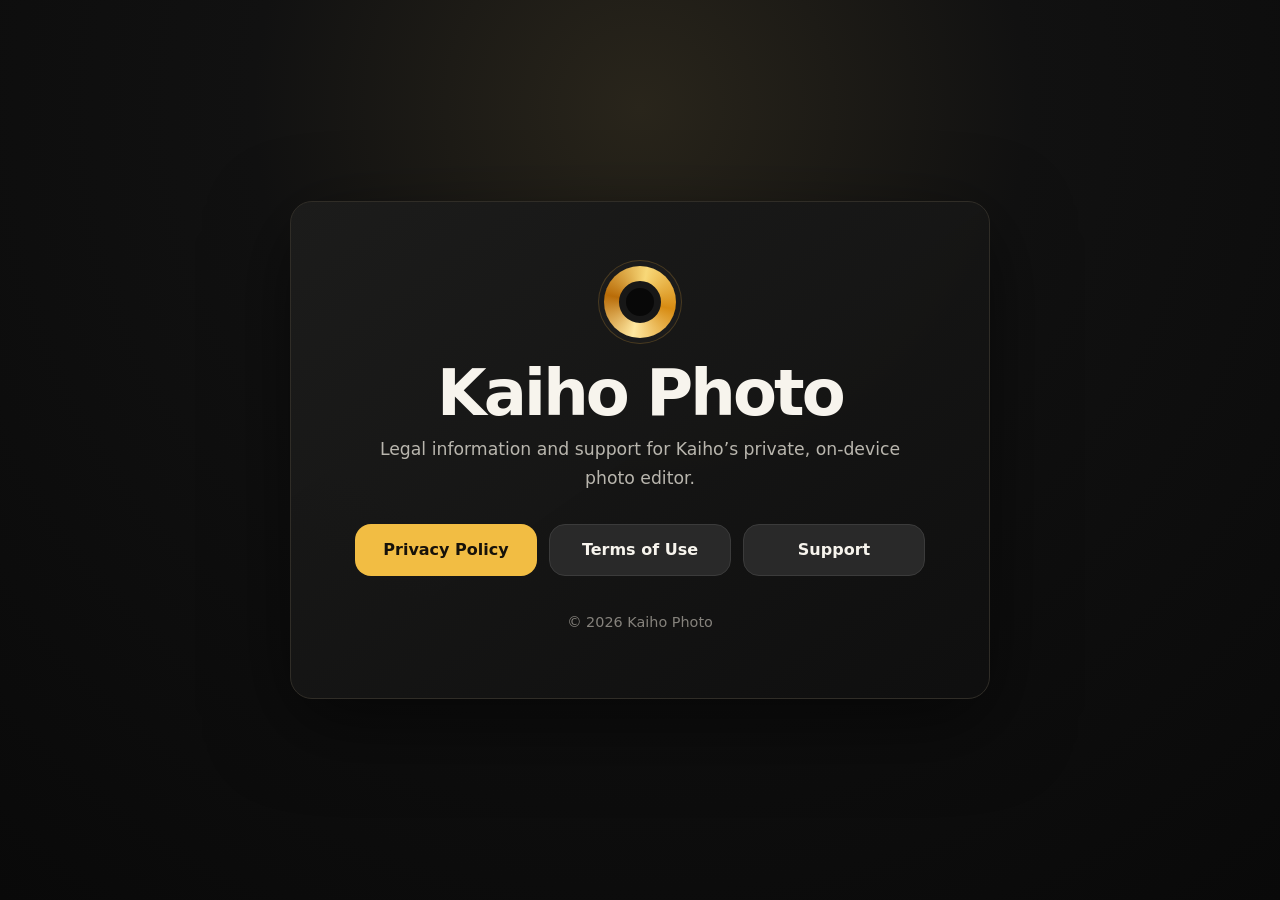
==== index.html @ 6489e250 "Publish Kaiho legal and support pages" ====
<!doctype html>
<html lang="en">
<head>
  <meta charset="utf-8">
  <meta name="viewport" content="width=device-width, initial-scale=1">
  <meta name="description" content="Kaiho Photo legal information and support.">
  <title>Kaiho Photo — Legal &amp; Support</title>
  <link rel="icon" href="favicon.svg" type="image/svg+xml">
  <link rel="stylesheet" href="assets/site.css">
</head>
<body class="landing">
  <main>
    <div class="mark" aria-hidden="true"></div>
    <h1>Kaiho Photo</h1>
    <p class="tagline">Legal information and support for Kaiho’s private, on-device photo editor.</p>
    <nav class="link-grid" aria-label="Legal and support links">
      <a href="privacy/">Privacy Policy</a>
      <a class="secondary" href="terms/">Terms of Use</a>
      <a class="secondary" href="support/">Support</a>
    </nav>
    <footer>&copy; 2026 Kaiho Photo</footer>
  </main>
</body>
</html>
---- assets/site.css ----
:root {
  color-scheme: light dark;
  --gold: #c58812;
  --gold-bright: #f2bd43;
  --paper: #ffffff;
  --ink: #23211d;
  --muted: #69655d;
  --line: #e3ded3;
  --soft: #f7f3e9;
  --page: #f2efe8;
}

* { box-sizing: border-box; }
html { scroll-behavior: smooth; }
body {
  margin: 0;
  background: var(--page);
  color: var(--ink);
  font: 16px/1.7 system-ui, -apple-system, "Segoe UI", sans-serif;
}
a { color: var(--gold); text-underline-offset: 3px; }
header { background: #111; color: #f8f5ed; }
.header-inner, main, footer { width: min(840px, calc(100% - 36px)); margin: auto; }
.header-inner { padding: 38px 0 34px; }
.home-link { color: var(--gold-bright); font-weight: 700; text-decoration: none; }
h1 {
  margin: 14px 0 4px;
  font-size: clamp(2.25rem, 8vw, 4rem);
  line-height: 1.05;
  letter-spacing: -.045em;
}
header p { margin: 10px 0 0; color: #bbb6ac; }
main {
  margin-top: 28px;
  margin-bottom: 28px;
  padding: clamp(25px, 6vw, 54px);
  background: var(--paper);
  border: 1px solid var(--line);
  border-radius: 22px;
  box-shadow: 0 18px 55px #43371913;
}
.summary {
  padding: 18px 20px;
  border-left: 4px solid #e6a621;
  border-radius: 4px 12px 12px 4px;
  background: var(--soft);
  font-size: 1.04rem;
}
h2 { margin: 40px 0 8px; font-size: 1.35rem; line-height: 1.3; }
p, ul { margin: 8px 0 14px; }
ul { padding-left: 24px; }
li + li { margin-top: 7px; }
strong { font-weight: 750; }
footer { padding: 0 0 38px; color: var(--muted); font-size: .9rem; }
.footer-links { display: flex; flex-wrap: wrap; gap: 8px 18px; }

body.landing {
  min-height: 100vh;
  display: grid;
  place-items: center;
  padding: 28px;
  background: radial-gradient(circle at 50% 12%, #29251b 0, #111 38%, #090909 100%);
  color: #f7f4ed;
}
.landing main {
  width: min(700px, 100%);
  margin: 0;
  padding: clamp(30px, 7vw, 64px);
  border-color: #302d27;
  background: linear-gradient(145deg, rgba(28,28,27,.96), rgba(15,15,15,.98));
  box-shadow: 0 24px 80px #0008;
  text-align: center;
}
.mark {
  width: 72px;
  height: 72px;
  margin: 0 auto 22px;
  display: grid;
  place-items: center;
  border-radius: 50%;
  background: conic-gradient(from 12deg, #f8d878, #d78b12, #ffe8a0, #b96c08, #f8d878);
  box-shadow: 0 0 0 5px #1b1b1b, 0 0 0 6px #4a3b20;
}
.mark::after {
  content: "";
  width: 28px;
  height: 28px;
  border: 7px solid #171717;
  border-radius: 50%;
  background: #080808;
}
.landing h1 { margin: 0; }
.tagline { margin: 8px 0 30px; color: #b9b6ae; font-size: 1.08rem; }
.link-grid { display: grid; grid-template-columns: repeat(3, minmax(0, 1fr)); gap: 12px; }
.link-grid a {
  min-height: 52px;
  display: inline-flex;
  align-items: center;
  justify-content: center;
  padding: 10px 15px;
  border-radius: 16px;
  color: #17120a;
  background: var(--gold-bright);
  font-weight: 750;
  text-decoration: none;
}
.link-grid a.secondary { color: #f7f4ed; background: #292929; border: 1px solid #3b3b3b; }
.landing footer { width: auto; padding: 0; margin-top: 34px; color: #85827c; }

@media (max-width: 620px) {
  .link-grid { grid-template-columns: 1fr; }
}

@media (prefers-color-scheme: dark) {
  :root {
    --paper: #171717;
    --ink: #eeeae2;
    --muted: #aaa59b;
    --line: #34312c;
    --soft: #242119;
    --page: #0c0c0c;
  }
}
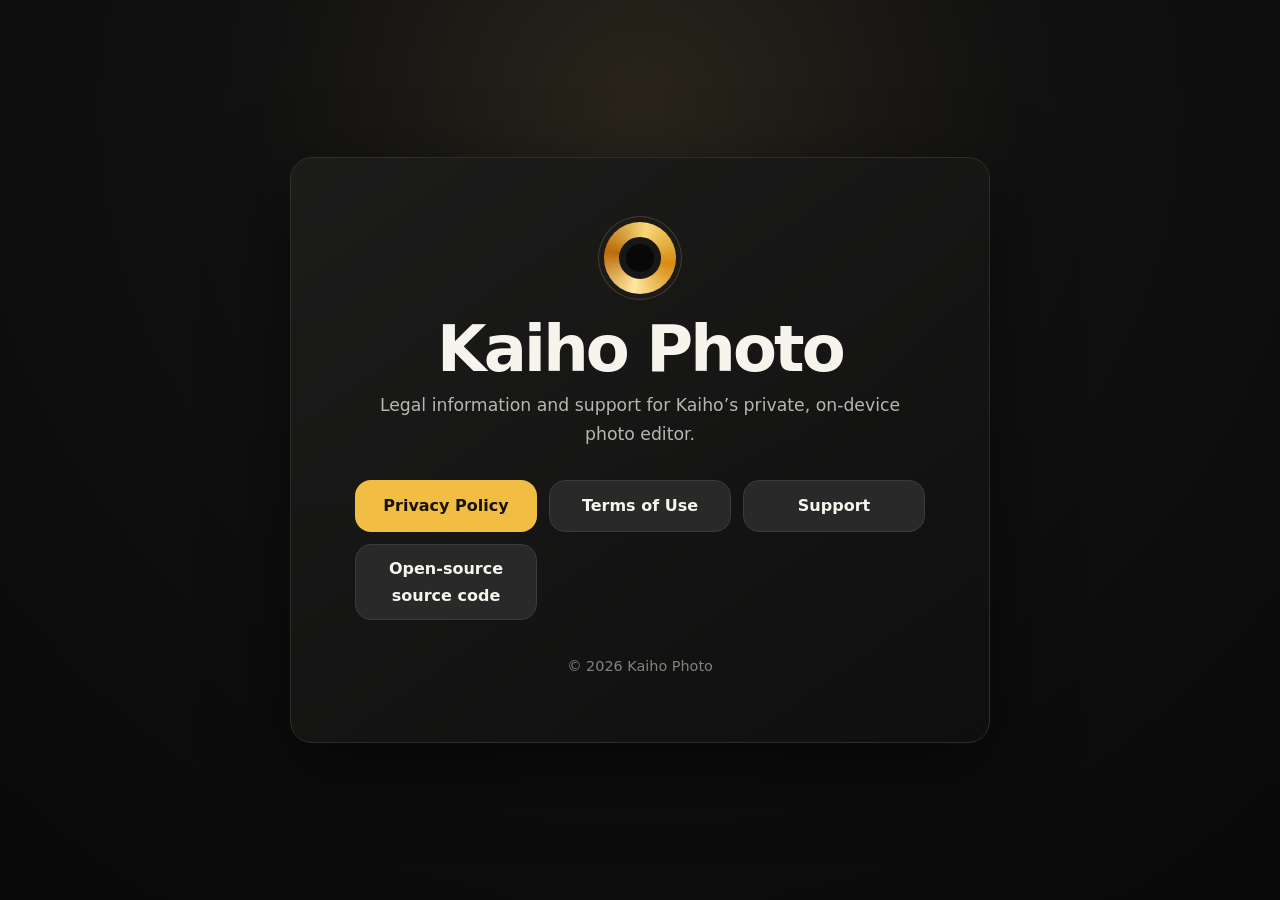
==== commit 6ae8b816: "Publish LibRaw corresponding source" ====
--- a/index.html
+++ b/index.html
@@ -17,6 +17,7 @@
       <a href="privacy/">Privacy Policy</a>
       <a class="secondary" href="terms/">Terms of Use</a>
       <a class="secondary" href="support/">Support</a>
+      <a class="secondary" href="source/">Open-source source code</a>
     </nav>
     <footer>&copy; 2026 Kaiho Photo</footer>
   </main>
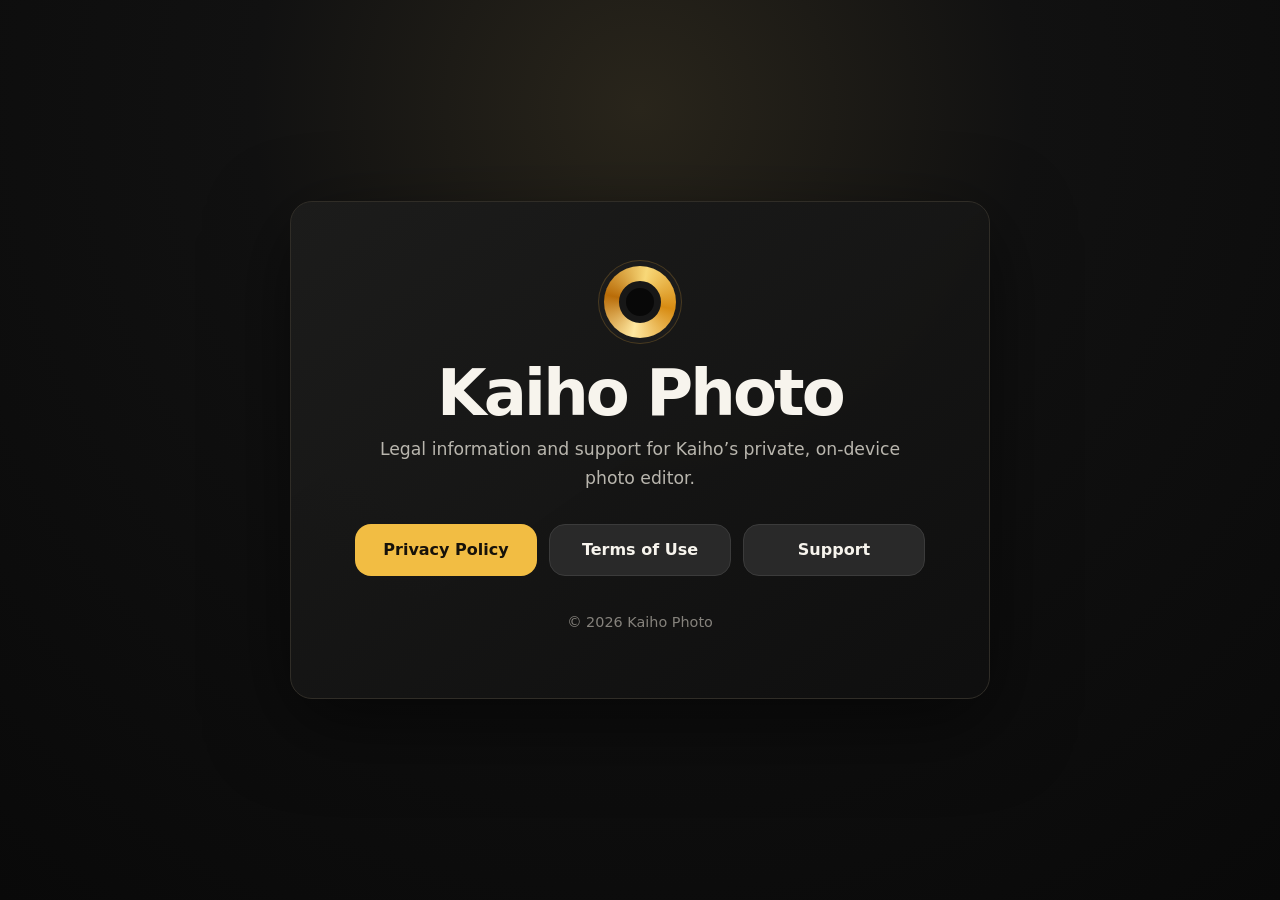
==== commit d802e285: "Keep source offer within app legal notices" ====
--- a/index.html
+++ b/index.html
@@ -17,7 +17,6 @@
       <a href="privacy/">Privacy Policy</a>
       <a class="secondary" href="terms/">Terms of Use</a>
       <a class="secondary" href="support/">Support</a>
-      <a class="secondary" href="source/">Open-source source code</a>
     </nav>
     <footer>&copy; 2026 Kaiho Photo</footer>
   </main>
